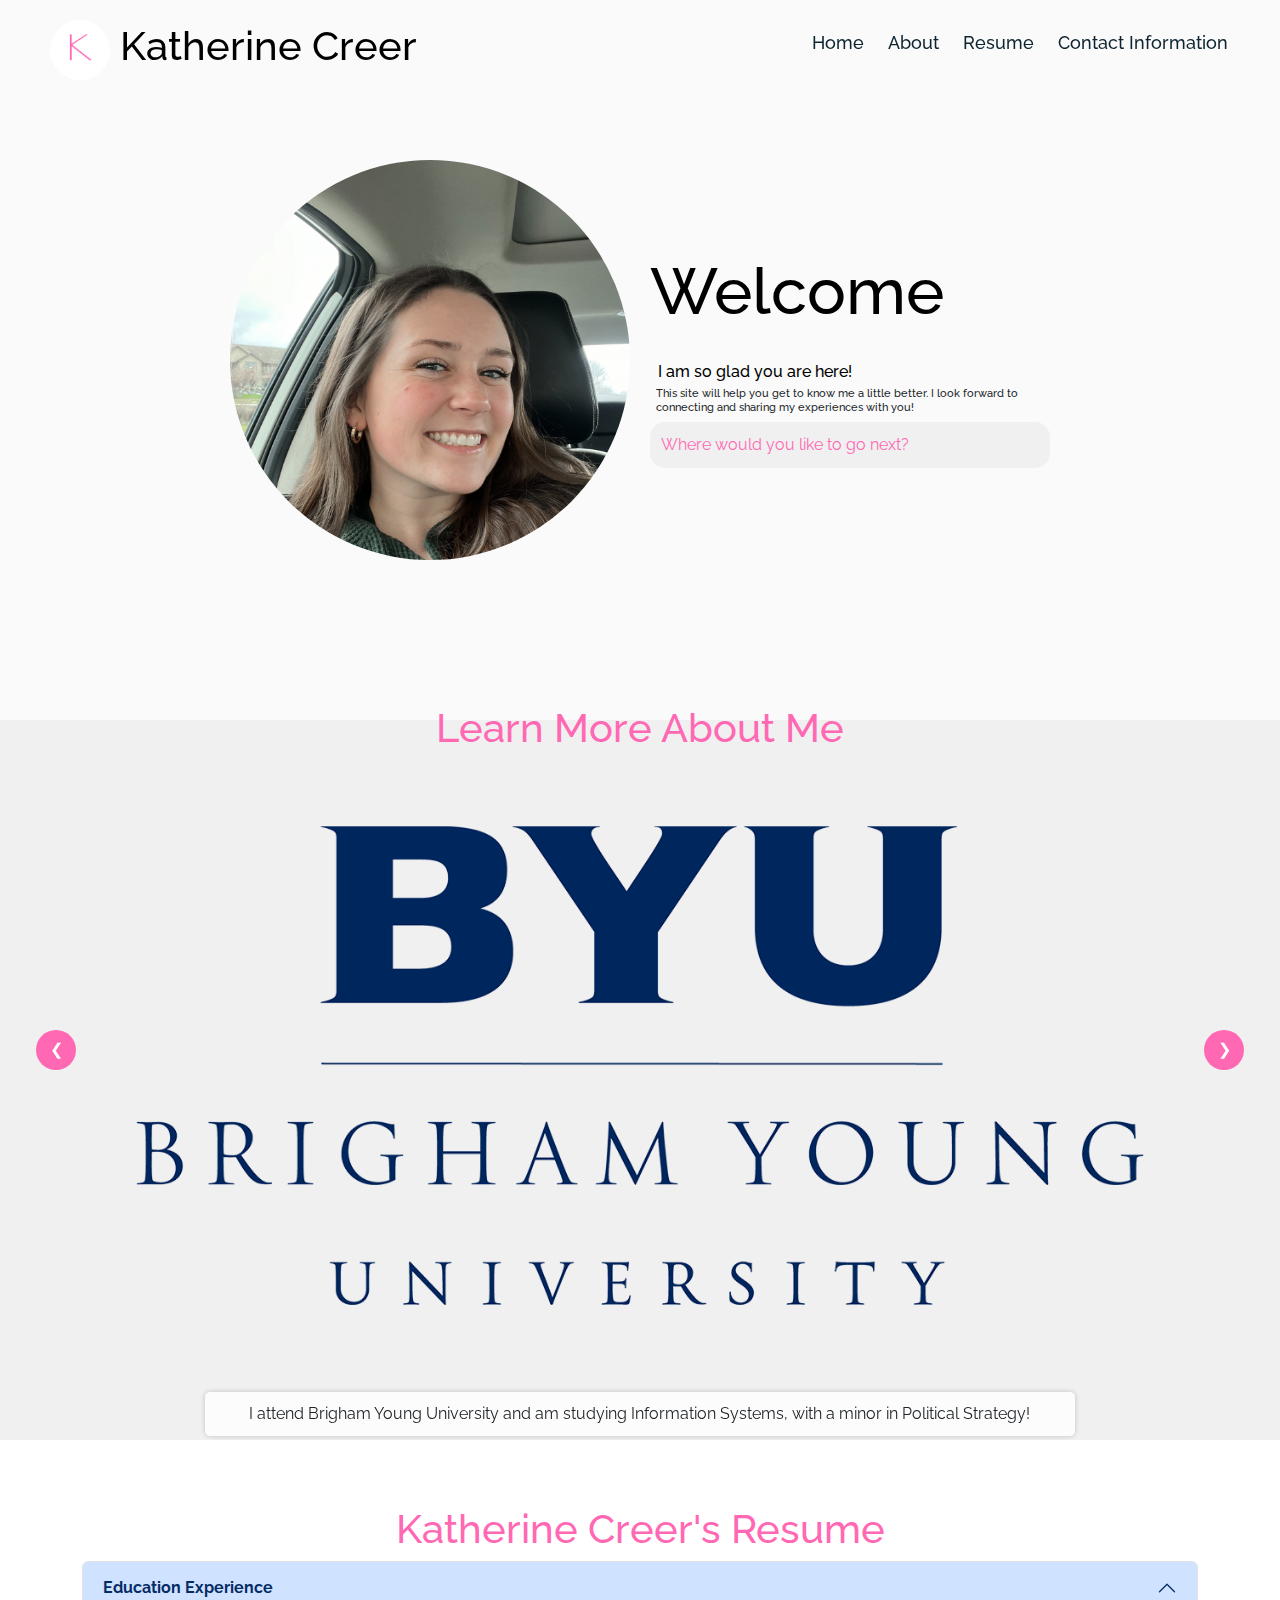
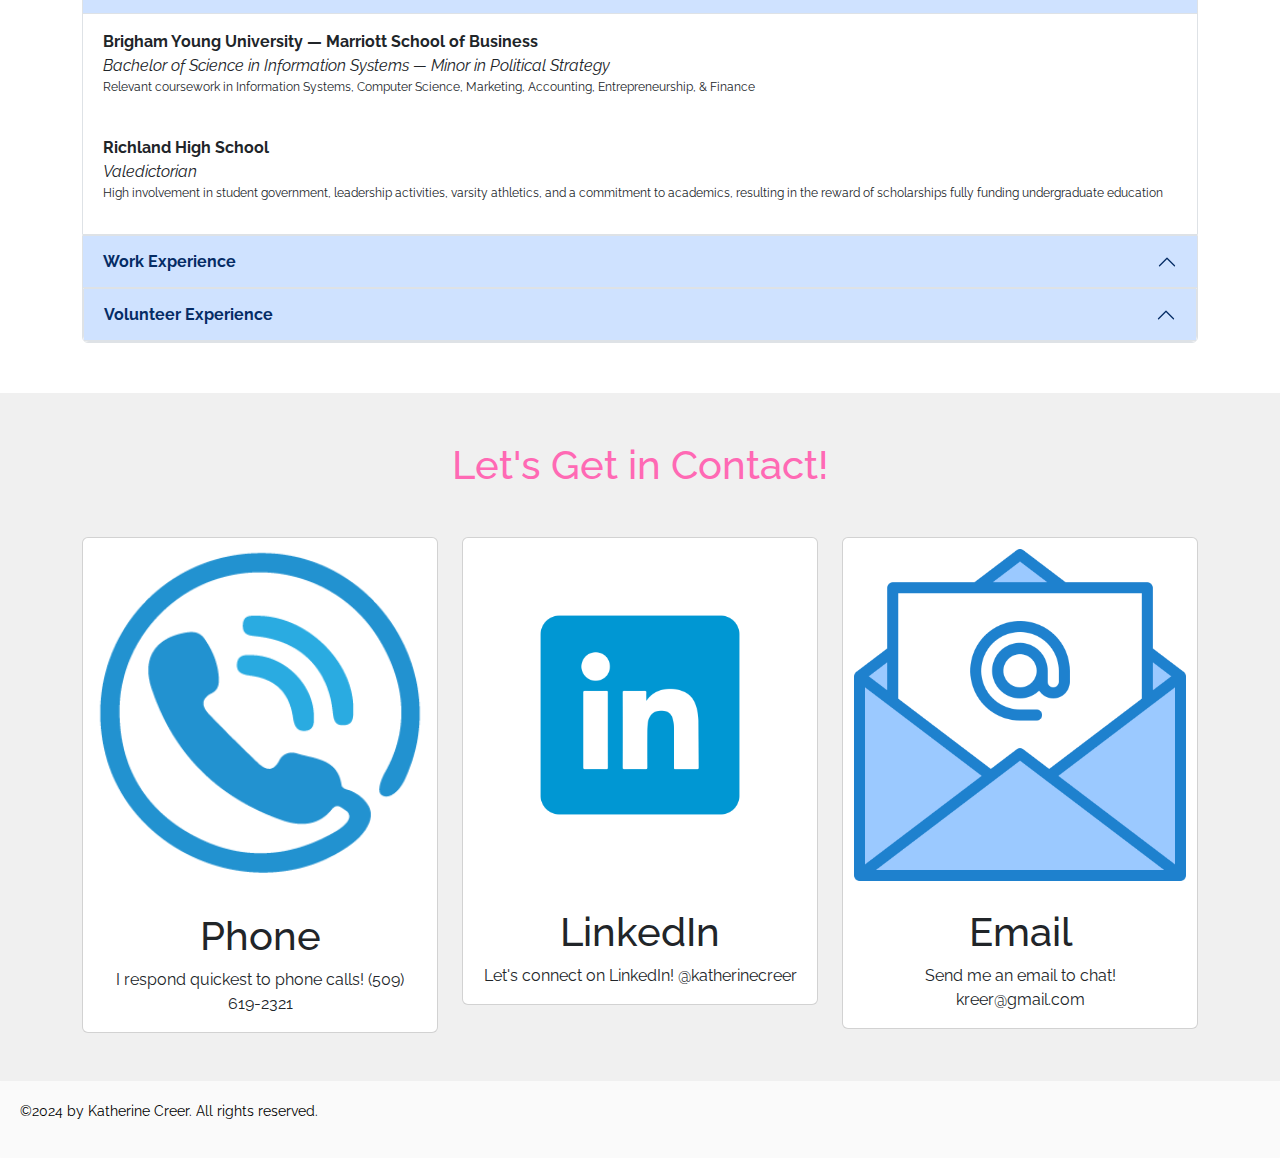
==== index.html @ 97d48628 "Finished edits" ====
<!DOCTYPE html>
<html lang="en">
<head>
    <meta charset="UTF-8">
    <meta name="viewport" content="width=device-width, initial-scale=1.0">
    <title>Document</title>
    <link href="https://cdn.jsdelivr.net/npm/bootstrap@5.3.3/dist/css/bootstrap.min.css" rel="stylesheet"
        integrity="sha384-QWTKZyjpPEjISv5WaRU9OFeRpok6YctnYmDr5pNlyT2bRjXh0JMhjY6hW+ALEwIH" crossorigin="anonymous">
        <script defer src="https://cdn.jsdelivr.net/npm/bootstrap@5.3.3/dist/js/bootstrap.bundle.min.js"
            integrity="sha384-YvpcrYf0tY3lHB60NNkmXc5s9fDVZLESaAA55NDzOxhy9GkcIdslK1eN7N6jIeHz"
            crossorigin="anonymous"></script>
    <!--Added Google Font connection here-->
    <link rel="preconnect" href="https://fonts.googleapis.com">
    <link rel="preconnect" href="https://fonts.gstatic.com" crossorigin>
    <link href="https://fonts.googleapis.com/css2?family=Raleway:ital@0;1&display=swap" rel="stylesheet">
    <link rel="stylesheet" href="styles.css">
</head>

<body>
    <header>
        <!--Nav Bar here-->
        <nav>
            <div class="nav-content">
                <div class="logo">
                    <img src="K logo.png" alt="website logo">
                    <a href="#"><h1 style="color: black;">Katherine Creer</h1></a>
                </div>
                <ul class="nav-links">
                    <li><a href="#home">Home</a></li>
                    <li><a href="#about-me">About</a></li>
                    <li><a href="#resume">Resume</a></li>
                    <li><a href="#cards">Contact Information</a></li>
                </ul>
            </div>
        </nav>
    </header>
        <!--Home Landing Page-->
        <section id="home" class="home">
            <div class="main-container">
                <div class="circle-container">
                    <img src="Katherine_Creer.JPG" alt="image of the author">
                </div>
                <div class="word-container">
                    <h1 class="main-heading">Welcome</h1>
                    <br>
                    <h2 class="subheading">I am so glad you are here!</h2>
                        <h3 class="subsubheading">This site will help you get to know me a little better. I look forward to connecting and sharing my experiences with you!</h3>

                    <!--Dropdown menu here----------------------->
                    <div class="drop-down-optional-task">
                        <button class="dropdown-list">Where would you like to go next?</button>
                        <div class="dropdown-options">
                            <a href ="#about-me">About Me!</a>
                            <a href="#resume">Resume</a>
                            <a href = "#cards">Contact me!</a>
                        </div>
                    </div>
                </div>
            </div>
        </section>

        <!--About Me Section-------------------------------------------->
        <section id="about-me" class="about-me">
            <div class="learn-more">
                <h1>Learn More About Me</h1>
            <div>
            <div class="about-me-main-container">
                <div class="carousel">
                    <div class="carousel-item">
                        <img src="BYU-logo.png" alt="BYU-logo">
                        <div class="carousel-text">
                            <p>I attend Brigham Young University and am studying Information Systems, with a minor in Political Strategy!</p>
                        </div>
                    </div>
                
                    <div class="carousel-item">
                        <img src="Mt-Rainier.jpeg" alt="Mt-Rainier">
                        <div class="carousel-text">
                            <p>I grew up in Washington State and love to explore the many mountains there!</p>
                        </div>
                    </div>
                
                    <div class="carousel-item">
                        <img src="San-Diego-Temple.jpeg" alt="San-Diego-Temple">
                        <div class="carousel-text">
                            <p>I served a mission in San Diego, California and it was a dream!</p>
                        </div>
                    </div>
                
                    <div class="carousel-nav">
                        <button onclick="prevSlide()">❮</button>
                        <button onclick="nextSlide()">❯</button>
                    </div>
                </div>
                </div>
            </div>
        </section>

        <!--Resume Section--------------------------->
        <section id="resume" class="resume" style="margin-bottom: 50px;">
            <div class="container">
                <h1 style="color: hotpink; margin-top: 65px; text-align: center;">Katherine Creer's Resume</h1>
                <div class="accordion" id="accordionExample">

                    <div class="accordion-item border gray">
                        <h2 class="accordion-header">
                            <button class="accordion-button fw-bold custom-button" type="button" data-bs-toggle="collapse" data-bs-target="#collapseOne"
                                aria-expanded="true" aria-controls="collapseOne">
                                Education Experience
                            </button>
                        </h2>
                        <div id="collapseOne" class="accordion-collapse collapse show" data-bs-parent="#accordionExample">
                            <div class="accordion-body">
                                <strong>Brigham Young University — Marriott School of Business</strong> 
                                <br>
                                <span class="fst-italic">Bachelor of Science in Information Systems — Minor in Political Strategy</span>
                                <br>
                                <p style="font-size: 12px;">Relevant coursework in Information Systems, Computer Science, Marketing, Accounting, Entrepreneurship, & Finance</p>
                                <br>
                                <strong>Richland High School</strong>
                                <br>
                                <span class="fst-italic">Valedictorian</span>
                                <br>
                                <p style="font-size: 12px;">High involvement in student government, leadership activities, varsity athletics, and a commitment to academics,
                                resulting in the reward of scholarships fully funding undergraduate education</p>
                            </div>
                        </div>
                    </div>

                    <div class="accordion-item border gray">
                        <h2 class="accordion-header">
                            <button class="accordion-button fw-bold" type="button" data-bs-toggle="collapse" data-bs-target="#collapseTwo"
                                aria-expanded="true" aria-controls="collapseTwo">
                                    Work Experience
                                </button>
                        </h2>
                        <div id="collapseTwo" class="accordion-collapse collapse" data-bs-parent="#accordionExample">
                            <div class="accordion-body">
                                <strong>The Church of Jesus Christ of Latter-day Saints</strong> 
                                <br>
                                <span class="fst-italic">Technology Solution Consultant</span>
                                <br>
                                <ul style="font-size: 12px;">
                                    <li>Contribute as 1 of 4 members of an internal consulting team, responsible for driving efficiency across 9 departments</li>
                                    <li>Acting project manager for the development of 2 software applications, both currently used by 100’s of end users</li>
                                    <li>Create low-code solutions using the Microsoft Power Platform, SQL, Python, and Tableau</li>
                                    <li>Analyze current workflows and suggest minimum viable products to enhance effectiveness and streamline operations</li>
                                </ul>
                                <br>
                                <strong>Missionary Training Center</strong>
                                <br>
                                <span class="fst-italic">Training Lead</span>
                                <br>
                                <ul style="font-size: 12px;">
                                    <li>Managed logistical and operational projects interrelated to 5 directors, 19 supervisors, and 25 managers</li>
                                    <li>Led the transition of all training department materials into Microsoft project management software</li>
                                    <li>Coordinated logistical scheduling of 100’s of students to teachers weekly</li>
                                </ul>
                                <br>
                                <strong>Northwest Paddleboarding</strong>
                                <br>
                                <span class="fst-italic">Customer Experience Support Lead</span>
                                <br>
                                <ul style="font-size: 12px;">
                                    <li>Restructured and assisted in hiring a team of 30+ individuals leading to a 4% increase of revenue</li>
                                    <li>Managed 1000’s of customer financial records and processed customer adjustments</li>
                                    <li>CIncreased efficiency in customer experience by 7 minutes through improvements in computer systems</li>
                                </ul>
                        </div>
                    </div>
                    <div class="accordion-item border gray">
                        <h2 class="accordion-header">
                            <button class="accordion-button fw-bold" type="button" data-bs-toggle="collapse" data-bs-target="#collapseThree"
                                aria-expanded="true" aria-controls="collapseThree">
                                Volunteer Experience
                            </button>
                        </h2>
                        <div id="collapseThree" class="accordion-collapse collapse" data-bs-parent="#accordionExample">
                            <div class="accordion-body">
                                <strong>Provo City School District</strong>
                                <br>
                                <span class="fst-italic">Volunteer English Class Support</span>
                                <br>
                                <ul style="font-size: 12px;">
                                    <li>Contribute support to a lead teacher in a class of 30 students to manage time and logistical information</li>
                                    <li>Communicate essential verbal and social skills and answers to non-native English speakers</li>
                                </ul>
                                <br>
                                <strong>The Church of Jesus Christ of Latter-day Saints</strong>
                                <br>
                                <span class="fst-italic">Volunteer Representative</span>
                                <br>
                                <ul style="font-size: 12px;">
                                    <li>Trained 200 volunteer representatives while delivering support and feedback in the Spanish language</li>
                                    <li>Expanded leadership adaptability and influence while working in a small group of 20</li>
                                    <li>Served on 6 leadership councils and taught 20+ workshops to heighten productivity and unity among representatives</li>
                                </ul>
                            </div>
                        </div>
                    </div>
                </div>
            </div>
        </section>

        <!--Lets Get in Contact Section--------------------------------->
        <section id="cards" class="py-5" style="background-color: #F0F0F0;">
            <div class="container">
                <h1 class="text-center mb-5" style="color: hotpink;">Let's Get in Contact!</h1>
                <div class="row row-cols-1 row-cols-md-3 g-4">
                    <div class="col">
                        <div class="card">
                            <img src="phone1.png" class="card-img-top" alt="phone">
                            <div class="card-body text-center">
                                <h1 class="card-title">Phone</h1>
                                <p class="card-text">I respond quickest to phone calls!
                                                    (509) 619-2321</p>
                            </div>
                        </div>
                    </div>
                    <div class="col">
                        <div class="card">
                            <img src="linkedin2.png" class="card-img-top" alt="linkedin-logo">
                            <div class="card-body text-center">
                                <h1 class="card-title">LinkedIn</h1>
                                <p class="card-text">Let's connect on LinkedIn! 
                                                    @katherinecreer</p>
                            </div>
                        </div>
                    </div>
                    <div class="col">
                        <div class="card">
                            <img src="email.png" class="card-img-top" alt="email">
                            <div class="card-body text-center">
                                <h1 class="card-title">Email</h1>
                                <p class="card-text">Send me an email to chat!
                                                    kreer@gmail.com</p>
                            </div>
                        </div>
                    </div>
                </div>
            </div>
        </section>

        <script>
            let nav = document.querySelector("nav");
            window.onscroll = function () {
                if (document.documentElement.scrollTop > 20) {
                    nav.classList.add("sticky");
                } else {
                    nav.classList.remove("sticky");}}
        </script>
        <!-- Added this from a ChatGPT respnse asking how to help the buttons I creasted to work -->
        <script>
            let currentSlide = 0;
            const slides = document.querySelectorAll('.carousel-item');
            function showSlide(index) {
                slides.forEach((slide) => {
                    slide.style.display = 'none';});
                slides[index].style.display = 'block';}
            function prevSlide() {
                currentSlide = (currentSlide - 1 + slides.length) % slides.length;
                showSlide(currentSlide);}
            function nextSlide() {
                currentSlide = (currentSlide + 1) % slides.length;
                showSlide(currentSlide);}
            showSlide(currentSlide);
        </script>

</body>
<footer>
    <div class="footer-content">
        <p>&copy;2024 by Katherine Creer. All rights reserved.</p>
    </div>
</footer>
</html>
---- styles.css ----
* {
    margin: 0;
    padding: 0;
    box-sizing: border-box;
    text-decoration: none;
    font-family: 'Raleway', sans-serif;
}

h1 {
    font-family: 'Raleway', sans-serif;
    color: hotpink;
}


/* Navigation Bar CSS ---------------------------- */

nav {
    position: fixed;
    top: 0;
    left: 0;
    width: 100%;
    padding: 20px;
    transition: all 0.4s ease;
    /*This is the z-indexProfessor Kearl helped me figure out*/
    z-index: 1;}

nav.sticky {
    padding: 15px 20px;
    background: #FAFAFA;
    color: black;
    box-shadow: 0;}

nav .nav-content {
    height: 100%;
    font-family: 'Raleway', sans-serif;
    max-width: 1200px;
    margin: auto;
    display: flex;
    align-items: center;
    justify-content: space-between;}

nav .logo a {
    font-weight: 500;
    font-size: 35px;
    color: cadetblue;}

.nav-content .nav-links {
    display: flex;}

.nav-content .nav-links li {
    list-style: none;
    margin: 0 8px;}

.nav-links li a {
    text-decoration: none;
    color: #0E2431;
    font-size: 18px;
    font-weight: 500;
    padding: 10px 4px;
    transition: all 0.3s ease;}

/*Here is my hover affect (changes from black to blue) */
.nav-links li a:hover {
    color: cadetblue;}

nav.sticky .nav-links li a {
    color: black;
    transition: all 0.4s ease;}

nav.sticky .nav-links li a:hover {
    color: #0E2431;}

.nav-content .logo {
    display: flex;
    align-items: center;
    margin-left: 10px;}

.nav-content .logo a {
    font-weight: 500;
    font-size: 35px;
    color: black;}

.logo {
    display: flex;
    align-items: center;}

.logo img {
    width: 60px;
    height: 60px;
    border-radius: 50%;
    margin-right: 10px;}

.logo a {
    font-weight: 500;
    font-size: 35px;
    color: cadetblue;
    text-decoration: none;}

/* Body CSS ---------------------------- */

.home {
    height: 80vh;
    width: 100%;
    background: url("images/background.png") no-repeat;
    background-size: cover;
    background-position: center;
    background-attachment: fixed;
    background-color: #FAFAFA;
    font-family: 'Ubuntu', sans-serif;
    background-attachment: fixed;
    display: flex;
    justify-content: center;
    align-items: center;}

.main-container{
    display: flex;
    align-items: center;}

.circle-container {
    width: 400px;
    height: 400px;
    border-radius: 50%;
    overflow: hidden;
    margin-right: 20px;}

.circle-container img {
    width: 100%;
    height: auto;
    display: block;}

.word-container{
    max-width: 400px;}

h3{
    font-size: 11px;
    margin-left: 6px;}

.main-heading{
    font-size: 65px;
    color:black}

.subheading{
    font-size: 16px;
    font-weight: 500;
    color: black;
    margin-bottom: 6px;
    margin-left: 8px;}

.text {
    text-align: justify;
    padding: 40px 80px;
    box-shadow: -px 0 10px lightgray;}

/* DROPDOWN CSS ------------------------------------- */

.drop-down-optional-task{
    background-color: #F0F0F0;
    padding: 10px;
    border: none;
    border-radius: 15px;
    cursor: pointer;}

.dropdown-list{
    background-color: #F0F0F0;
    color: hotpink;
    padding: 1px;
    text-align: left;
    font-size: 16px;
    border: none;
    cursor: pointer;}

.dropdown-options{
    display: none;
    position: absolute;
    background-color: #f9f9f9;
    min-width: 160px;
    box-shadow: 0px 8px 16px 0px rgba(0, 0, 0, 0.2);
    z-index: 1;}
 
.dropdown-options a {
    color: black;
    padding: 12px 16px;
    text-decoration: none;
    display: block;}

/*Another hovering style here */
.dropdown-options a:hover {
    color: cadetblue;}

.drop-down-optional-task:hover .dropdown-options {
    display: block;}

/* About Me CSS ---------------------------- */
.about-me {
    height: 80vh;
    width: 100%;
    background: url("images/background.png") no-repeat;
    background-size: cover;
    background-position: center;
    background-attachment: fixed;
    background-color: #F0F0F0;
    font-family: 'Ubuntu', sans-serif;
    background-attachment: fixed;
    display: flex;
    justify-content: center;
    align-items: center;
    padding: 50px 0;}

.about-me-main-container {
    max-width: 85%;
    margin: 0 auto;}

.learn-more{
    text-align: center;
    position: absolute;}

.carousel {
    position: relative;
    border-radius: 10px;
    box-shadow: 0 0 10px rgba(0, 0, 0, 0.1);
    max-height: 500px;}

.carousel-item {
    display: flex;
    flex-direction: column;
    text-align: center;
    align-items: center;    position: relative;
}

.carousel-text {
    max-width: 80%;
    margin: 20px auto;
    text-align: center;
}

.carousel-text p {
    background-color: rgba(255, 255, 255, 0.8);
    padding: 10px;
    border-radius: 5px;
    box-shadow: 0 0 5px rgba(0, 0, 0, 0.2);
}


.carousel-item img {
    width: 100%;
    height: auto;
    border-radius: 10px;
}

.carousel-item:first-child {
    display: block;
}

.carousel-nav {
    position: absolute;
    top: 50%;
    left: 0;
    right: 0;
    margin-top: 300px;
    margin-left: -30px;
    margin-right: -30px;
    display: flex;
    justify-content: space-between;
}

.carousel-nav button {
    background-color: hotpink;
    color: #fff;
    border: none;
    border-radius: 50%;
    width: 40px;
    height: 40px;
    cursor: pointer;
    margin: -30px;
}

.carousel-nav button:hover {
    background-color: cadetblue;}


/* Contact Me and Resume Sections are all Bootstrap styling ---------------------------- */

/* Footer CSS */
footer {
    border-radius: 1px;
    background-color: #FAFAFA;
    color: black;
    font-size: small;
    padding: 20px 0;}

.footer-content{
    font-size: 14px;
    margin-left: 20px;}
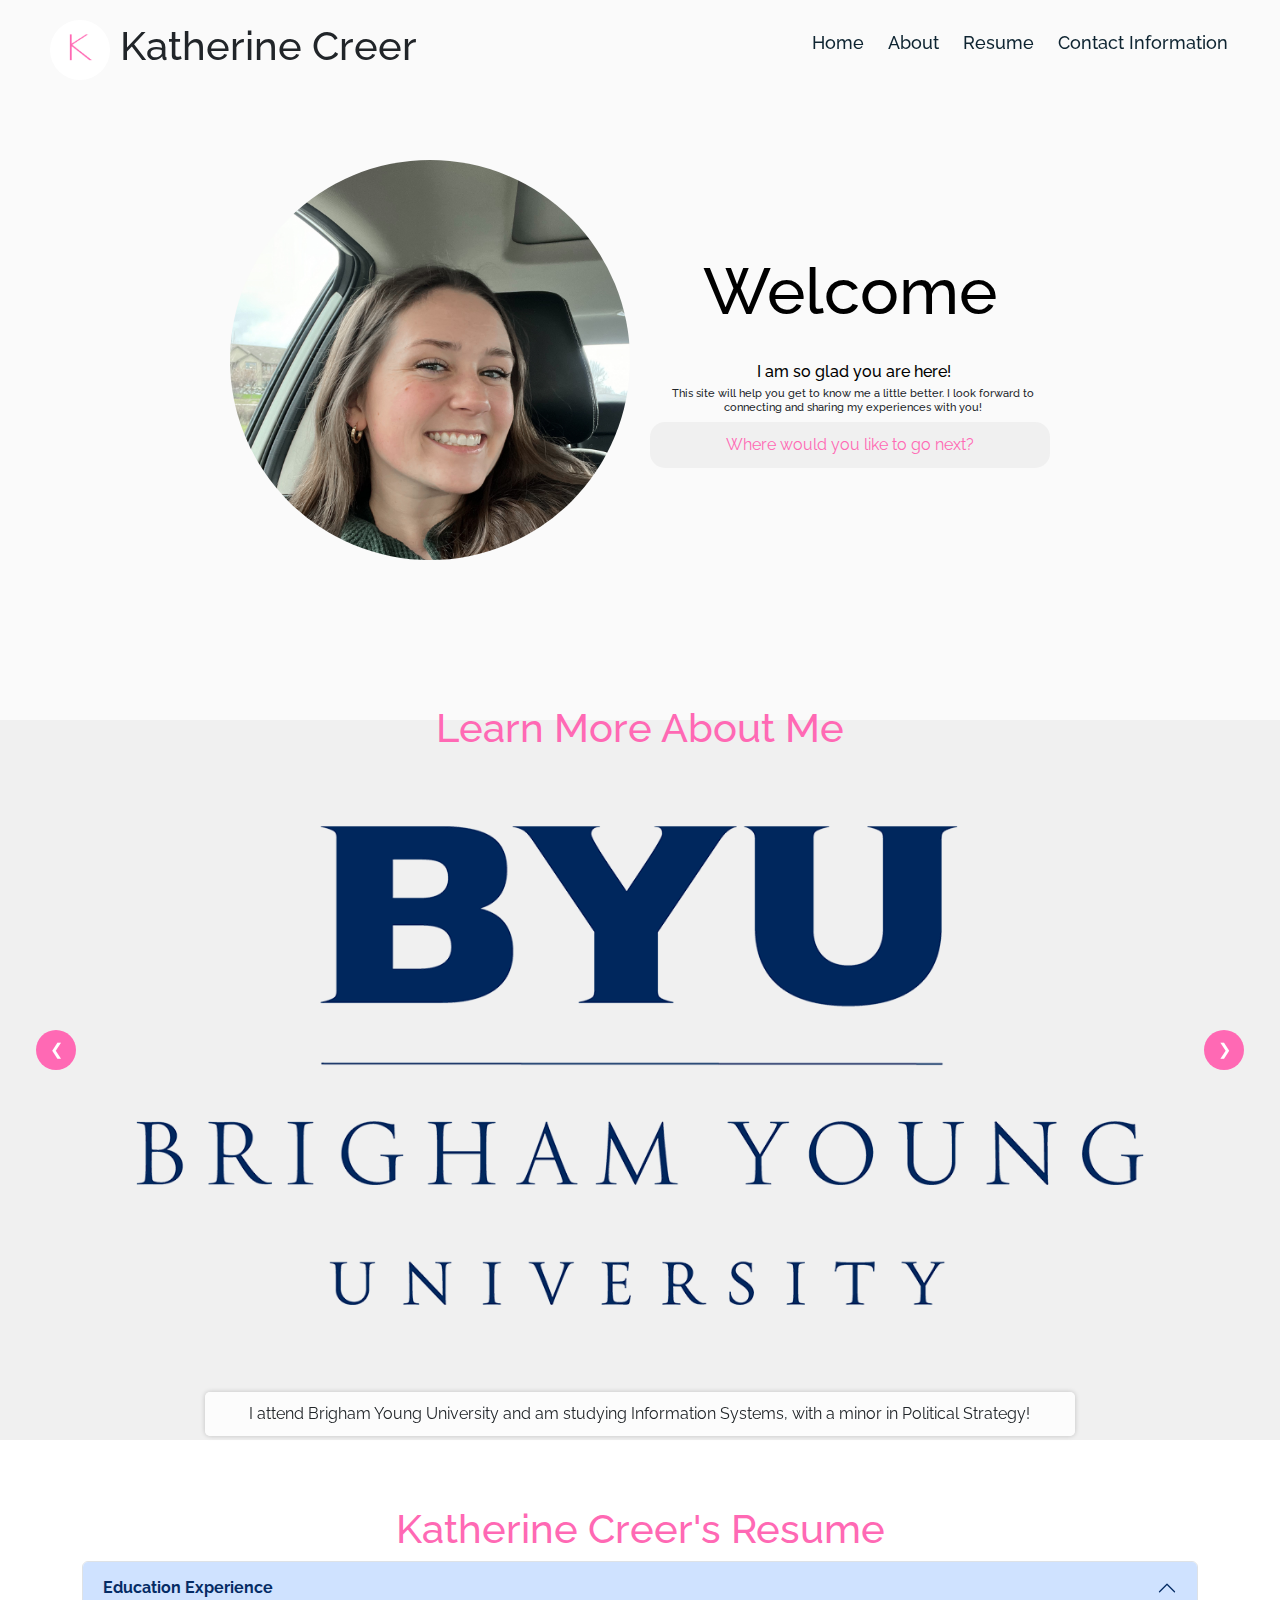
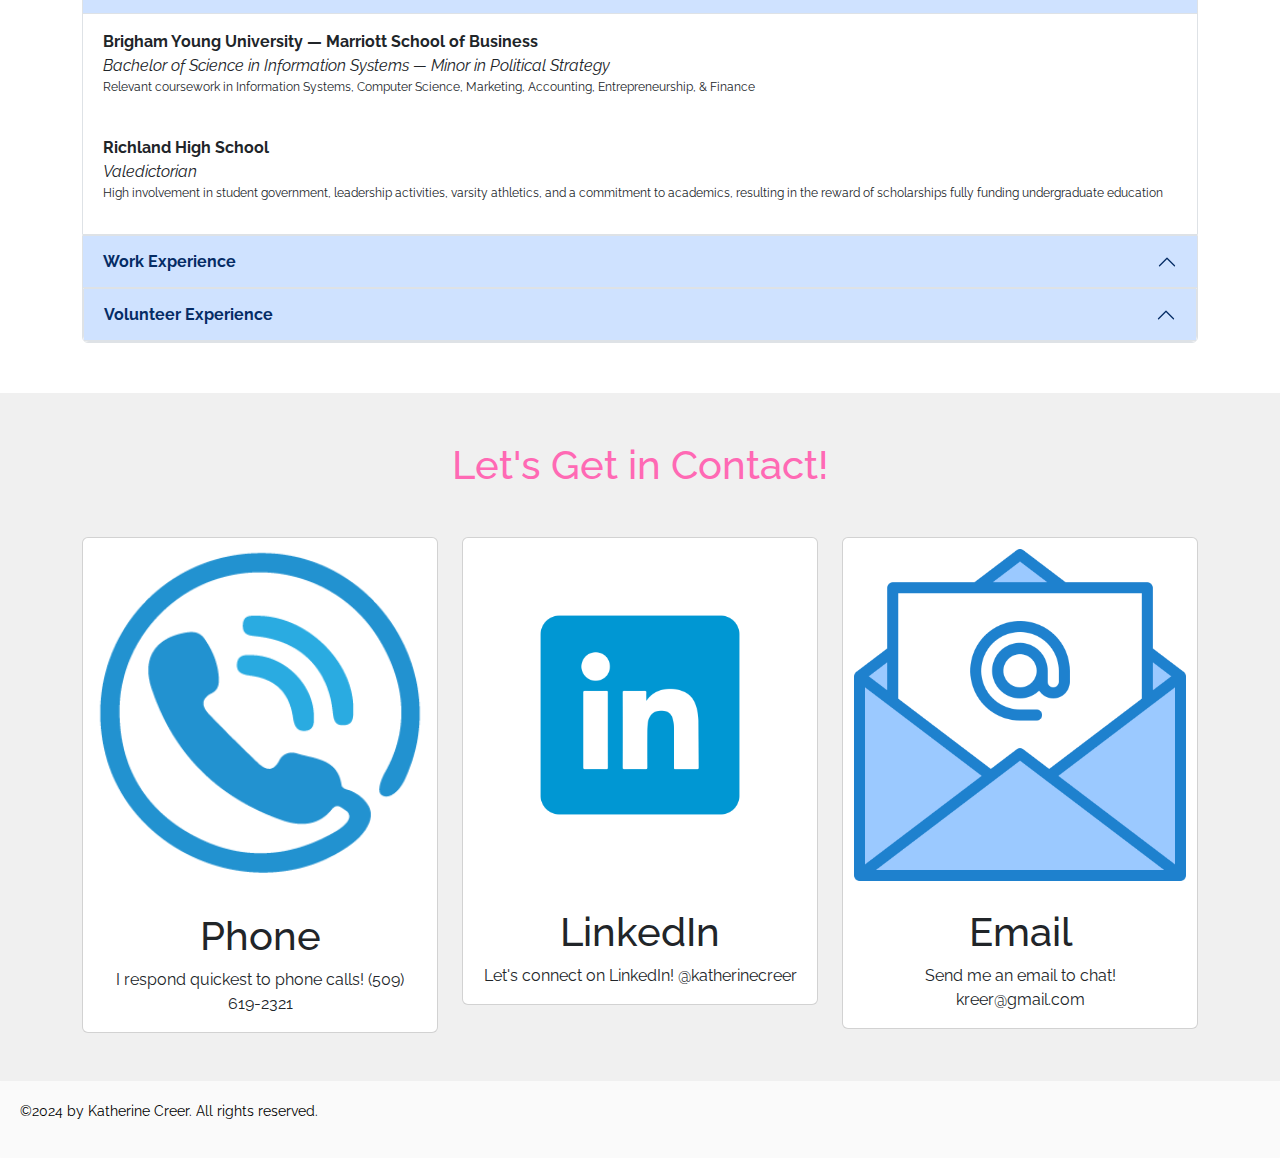
==== commit 1db75761: "Added more Bootstrap styling" ====
--- a/index.html
+++ b/index.html
@@ -19,11 +19,11 @@
 <body>
     <header>
         <!--Nav Bar here-->
-        <nav>
+        <nav class="'navbar navbar-expand-lg">
             <div class="nav-content">
                 <div class="logo">
                     <img src="K logo.png" alt="website logo">
-                    <a href="#"><h1 style="color: black;">Katherine Creer</h1></a>
+                    <a href="#"><h1 class="text-dark">Katherine Creer</h1></a>
                 </div>
                 <ul class="nav-links">
                     <li><a href="#home">Home</a></li>
@@ -35,7 +35,7 @@
         </nav>
     </header>
         <!--Home Landing Page-->
-        <section id="home" class="home">
+        <section id="home" class="home text-center">
             <div class="main-container">
                 <div class="circle-container">
                     <img src="Katherine_Creer.JPG" alt="image of the author">
@@ -48,7 +48,7 @@
 
                     <!--Dropdown menu here----------------------->
                     <div class="drop-down-optional-task">
-                        <button class="dropdown-list">Where would you like to go next?</button>
+                        <button class="dropdown-list btn">Where would you like to go next?</button>
                         <div class="dropdown-options">
                             <a href ="#about-me">About Me!</a>
                             <a href="#resume">Resume</a>
@@ -164,7 +164,7 @@
                                 <ul style="font-size: 12px;">
                                     <li>Restructured and assisted in hiring a team of 30+ individuals leading to a 4% increase of revenue</li>
                                     <li>Managed 1000’s of customer financial records and processed customer adjustments</li>
-                                    <li>CIncreased efficiency in customer experience by 7 minutes through improvements in computer systems</li>
+                                    <li>Increased efficiency in customer experience by 7 minutes through improvements in computer systems</li>
                                 </ul>
                         </div>
                     </div>
--- a/styles.css
+++ b/styles.css
@@ -145,11 +145,6 @@
     color: black;
     margin-bottom: 6px;
     margin-left: 8px;}
-
-.text {
-    text-align: justify;
-    padding: 40px 80px;
-    box-shadow: -px 0 10px lightgray;}
 
 /* DROPDOWN CSS ------------------------------------- */
 
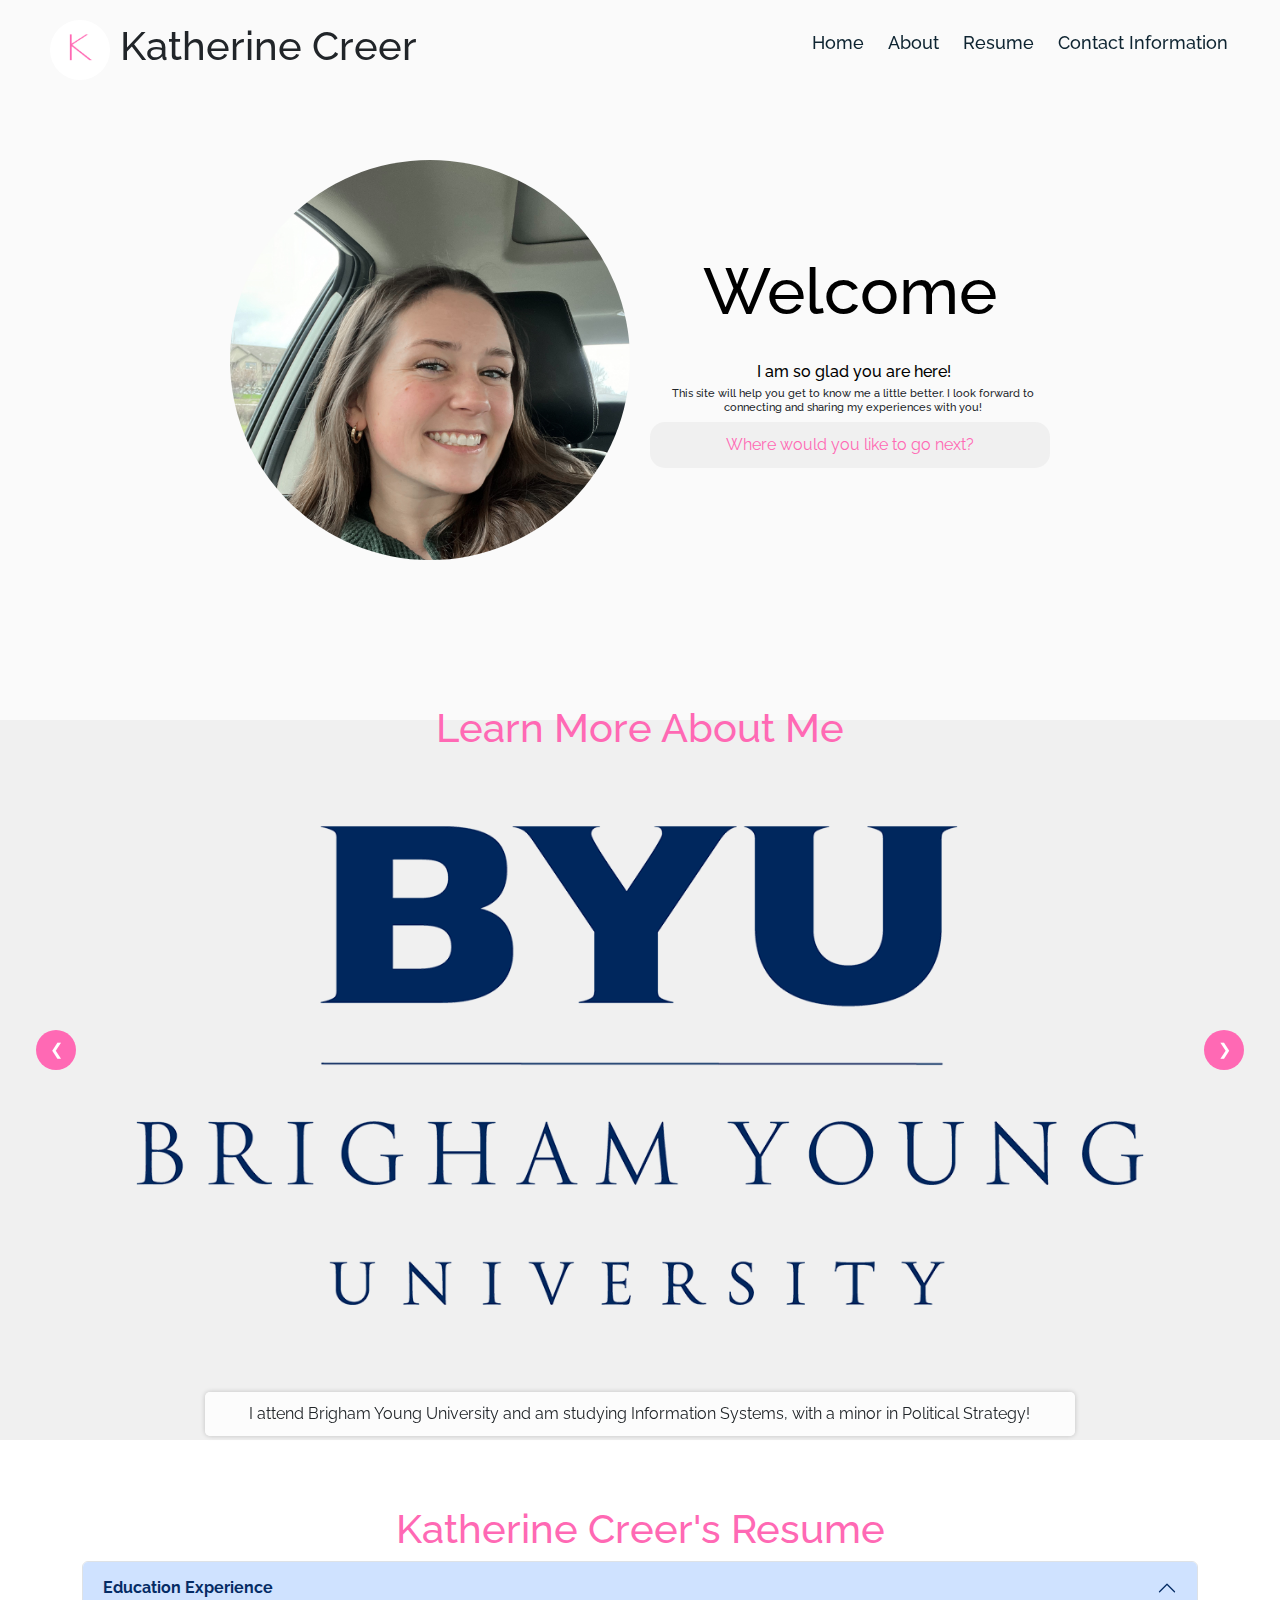
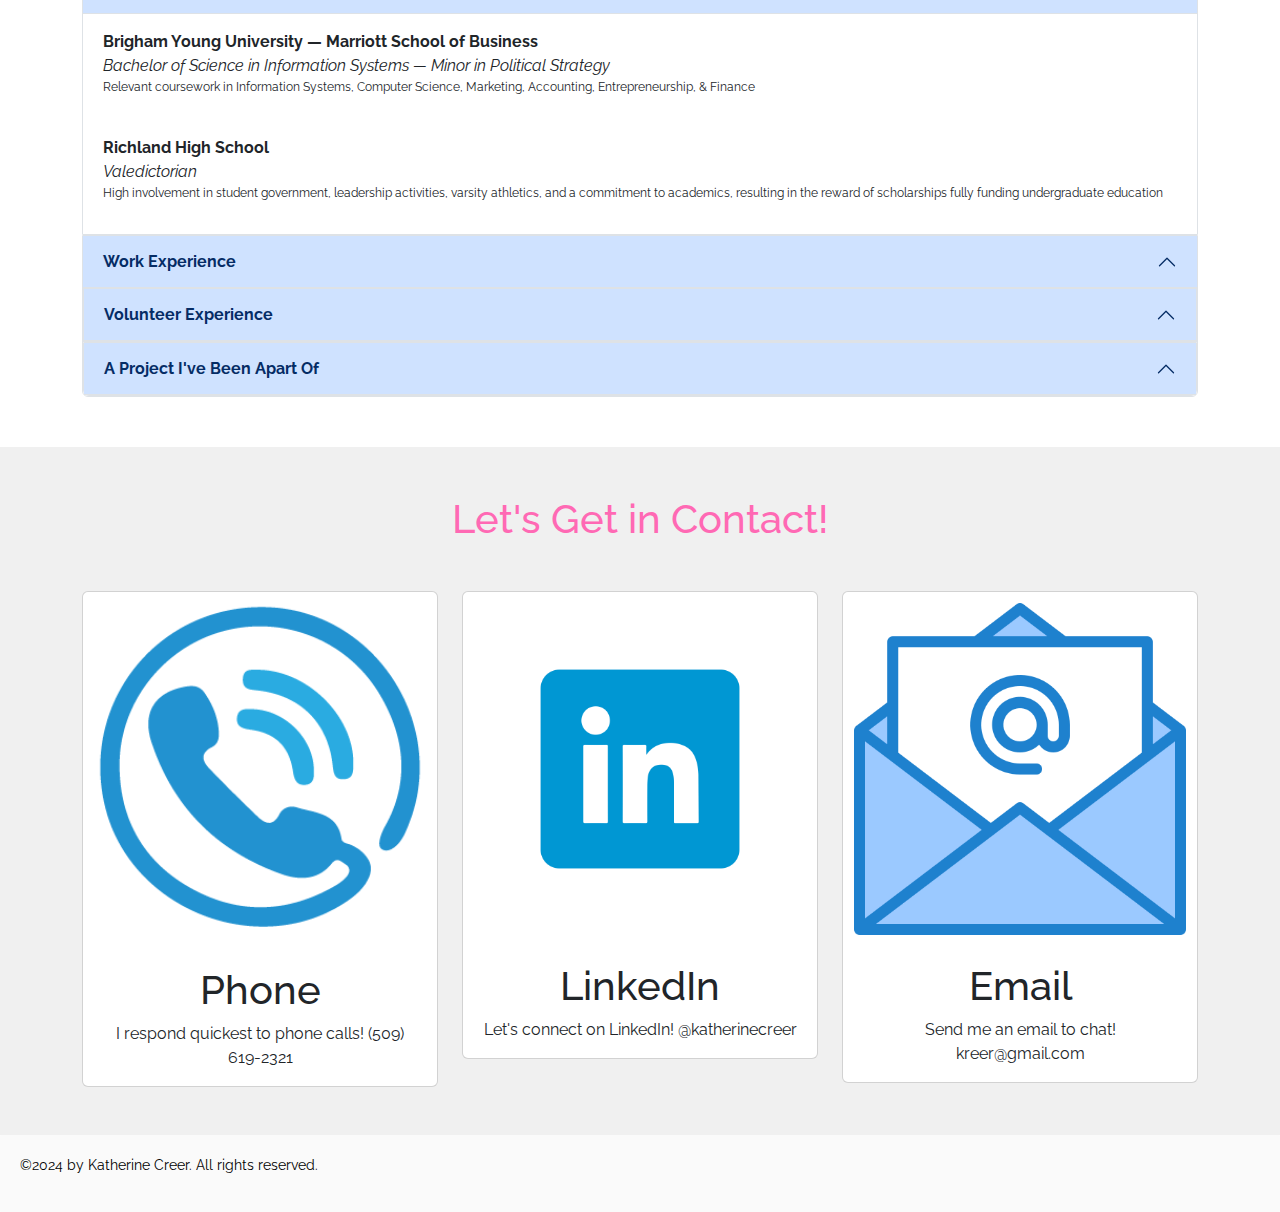
==== commit a26cf9ed: "Added favicon" ====
--- a/index.html
+++ b/index.html
@@ -3,13 +3,14 @@
 <head>
     <meta charset="UTF-8">
     <meta name="viewport" content="width=device-width, initial-scale=1.0">
-    <title>Document</title>
+    <title>Katherine's Portfolio</title>
+    <link rel="icon" type="image/x-icon" href="favicon.png">
     <link href="https://cdn.jsdelivr.net/npm/bootstrap@5.3.3/dist/css/bootstrap.min.css" rel="stylesheet"
         integrity="sha384-QWTKZyjpPEjISv5WaRU9OFeRpok6YctnYmDr5pNlyT2bRjXh0JMhjY6hW+ALEwIH" crossorigin="anonymous">
         <script defer src="https://cdn.jsdelivr.net/npm/bootstrap@5.3.3/dist/js/bootstrap.bundle.min.js"
             integrity="sha384-YvpcrYf0tY3lHB60NNkmXc5s9fDVZLESaAA55NDzOxhy9GkcIdslK1eN7N6jIeHz"
             crossorigin="anonymous"></script>
-    <!--Added Google Font connection here-->
+    <!--Added Google Font connection here---------------------->
     <link rel="preconnect" href="https://fonts.googleapis.com">
     <link rel="preconnect" href="https://fonts.gstatic.com" crossorigin>
     <link href="https://fonts.googleapis.com/css2?family=Raleway:ital@0;1&display=swap" rel="stylesheet">
@@ -18,7 +19,7 @@
 
 <body>
     <header>
-        <!--Nav Bar here-->
+        <!--Nav Bar here----------------------->
         <nav class="'navbar navbar-expand-lg">
             <div class="nav-content">
                 <div class="logo">
@@ -34,7 +35,7 @@
             </div>
         </nav>
     </header>
-        <!--Home Landing Page-->
+        <!--Home Landing Page-------------------------->
         <section id="home" class="home text-center">
             <div class="main-container">
                 <div class="circle-container">
@@ -195,6 +196,24 @@
                                     <li>Expanded leadership adaptability and influence while working in a small group of 20</li>
                                     <li>Served on 6 leadership councils and taught 20+ workshops to heighten productivity and unity among representatives</li>
                                 </ul>
+                            </div>
+                        </div>
+                    </div>
+                    <div class="accordion-item border gray">
+                        <h2 class="accordion-header">
+                            <button class="accordion-button fw-bold" type="button" data-bs-toggle="collapse" data-bs-target="#collapseFour"
+                                aria-expanded="true" aria-controls="collapseFour">
+                                A Project I've Been Apart Of
+                            </button>
+                        </h2>
+                        <div id="collapseFour" class="accordion-collapse collapse" data-bs-parent="#accordionExample">
+                            <div class="accordion-body d-flex justify-content-center align-items-center">
+                                <div class="embed-responsive embed-responsive-16by9">
+                                    <iframe width="560" height="315" src="https://www.youtube.com/embed/JETGRLYxlYE?si=iTB8GnEA3aCL6Ma3"
+                                        title="YouTube video player" frameborder="0"
+                                        allow="accelerometer; autoplay; clipboard-write; encrypted-media; gyroscope; picture-in-picture; web-share"
+                                        allowfullscreen></iframe>
+                                </div>
                             </div>
                         </div>
                     </div>
@@ -241,6 +260,8 @@
             </div>
         </section>
 
+
+        <!-- Added this from a ChatGPT response asking how to keeo the navbar in place-->
         <script>
             let nav = document.querySelector("nav");
             window.onscroll = function () {
@@ -249,7 +270,8 @@
                 } else {
                     nav.classList.remove("sticky");}}
         </script>
-        <!-- Added this from a ChatGPT respnse asking how to help the buttons I creasted to work -->
+
+        <!-- Added this from a ChatGPT response asking how to help the buttons I created to work -->
         <script>
             let currentSlide = 0;
             const slides = document.querySelectorAll('.carousel-item');
@@ -265,8 +287,8 @@
                 showSlide(currentSlide);}
             showSlide(currentSlide);
         </script>
-
 </body>
+
 <footer>
     <div class="footer-content">
         <p>&copy;2024 by Katherine Creer. All rights reserved.</p>
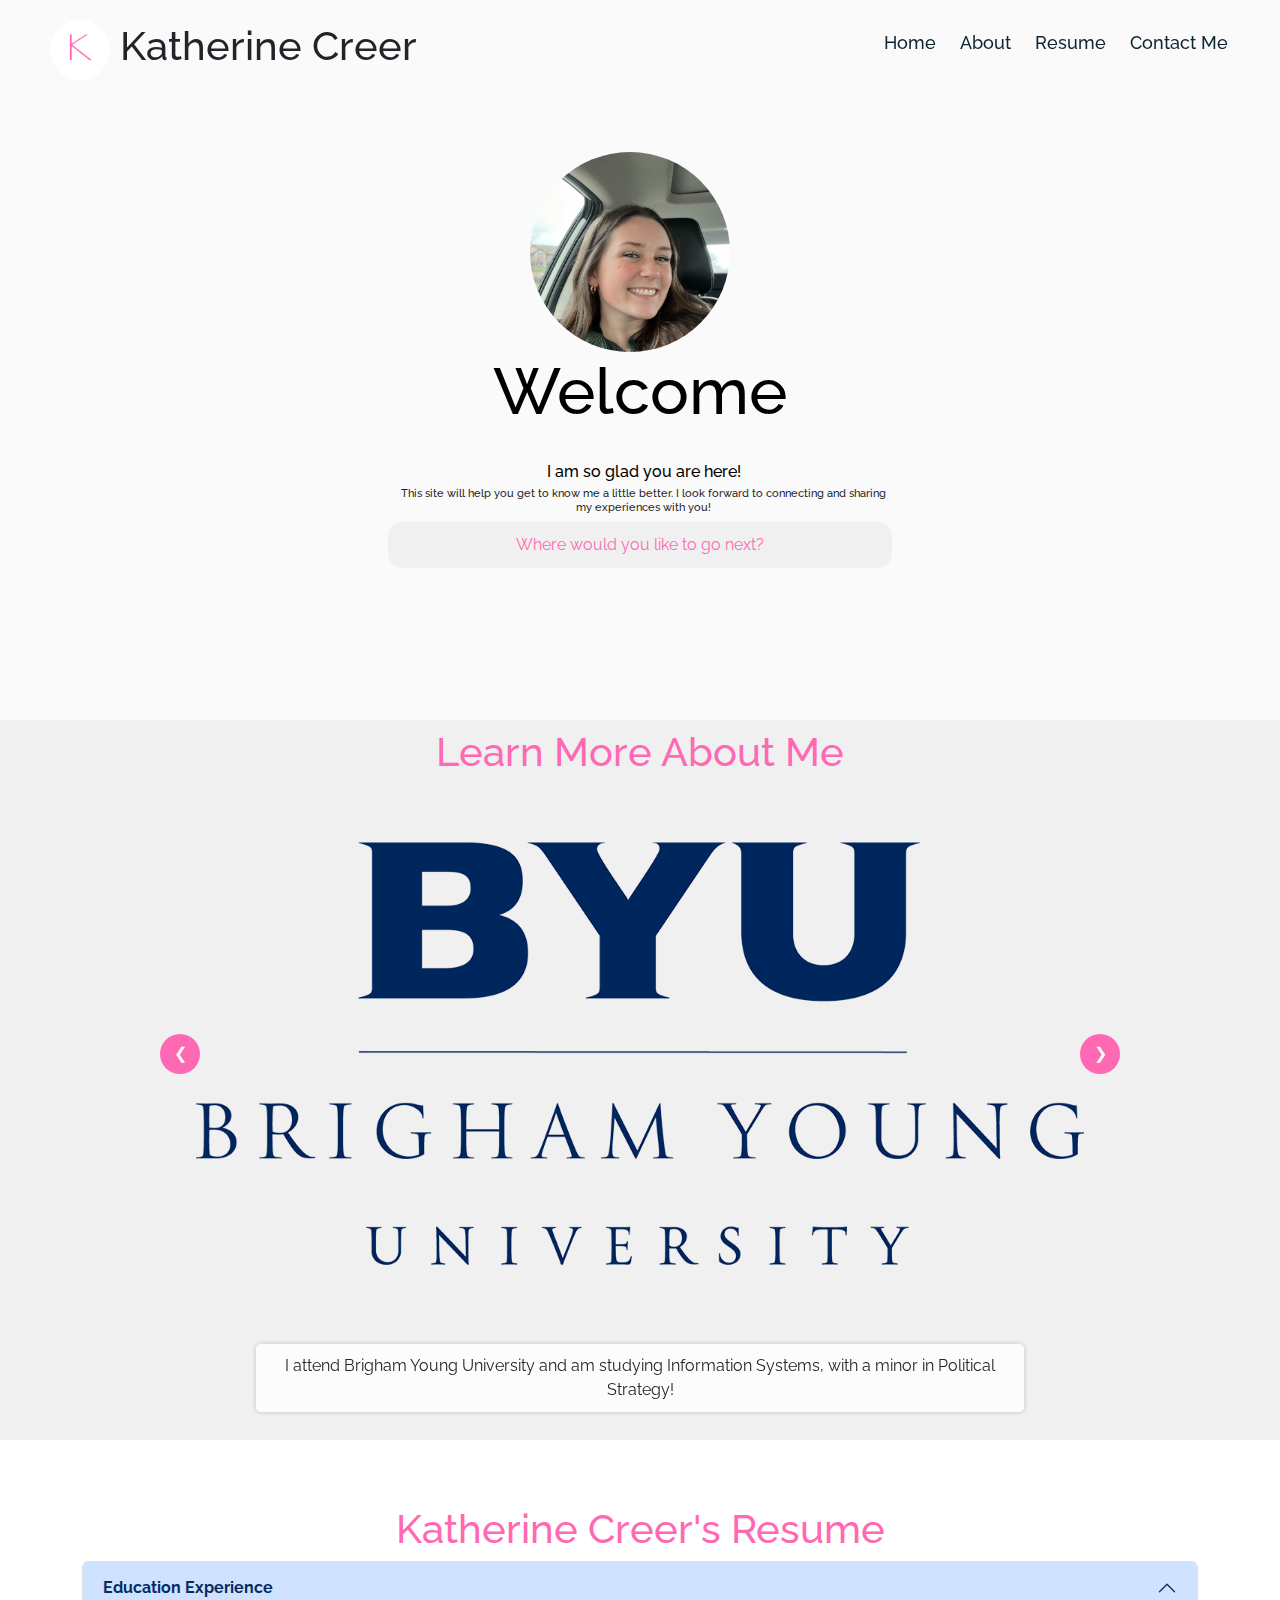
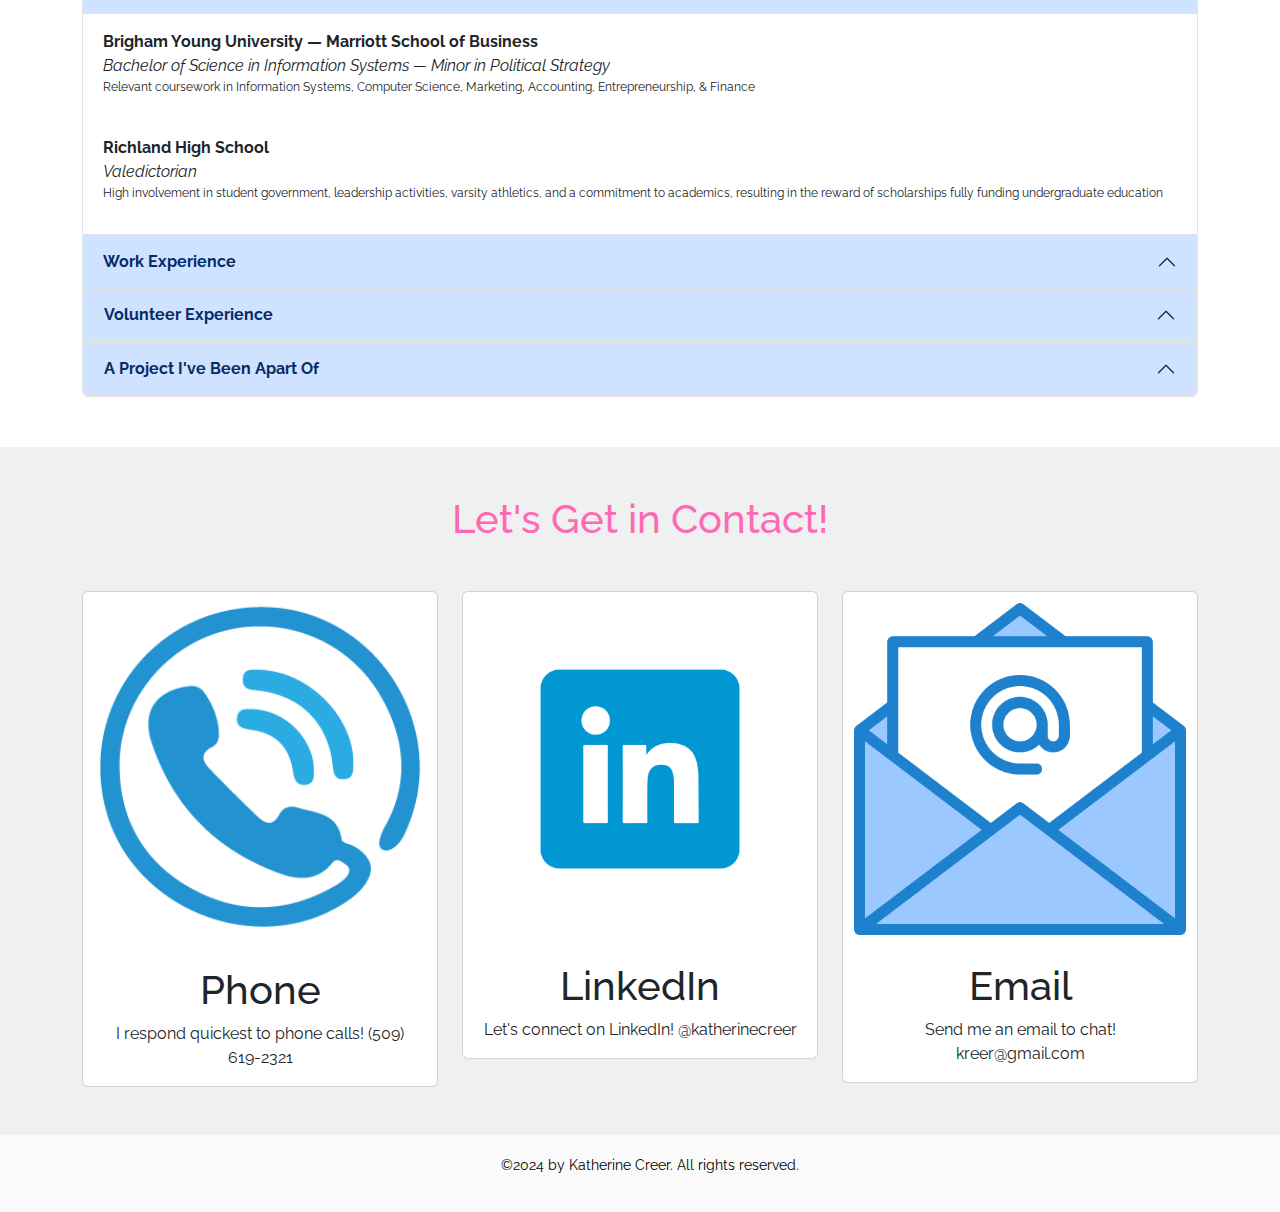
==== commit 6094dba4: "RESPONSIVE!!!" ====
--- a/index.html
+++ b/index.html
@@ -1,5 +1,8 @@
+<!--Kat Creer, March 2nd 2024, github username: katherinecreer published-->
+
 <!DOCTYPE html>
 <html lang="en">
+
 <head>
     <meta charset="UTF-8">
     <meta name="viewport" content="width=device-width, initial-scale=1.0">
@@ -7,9 +10,9 @@
     <link rel="icon" type="image/x-icon" href="favicon.png">
     <link href="https://cdn.jsdelivr.net/npm/bootstrap@5.3.3/dist/css/bootstrap.min.css" rel="stylesheet"
         integrity="sha384-QWTKZyjpPEjISv5WaRU9OFeRpok6YctnYmDr5pNlyT2bRjXh0JMhjY6hW+ALEwIH" crossorigin="anonymous">
-        <script defer src="https://cdn.jsdelivr.net/npm/bootstrap@5.3.3/dist/js/bootstrap.bundle.min.js"
-            integrity="sha384-YvpcrYf0tY3lHB60NNkmXc5s9fDVZLESaAA55NDzOxhy9GkcIdslK1eN7N6jIeHz"
-            crossorigin="anonymous"></script>
+    <script defer src="https://cdn.jsdelivr.net/npm/bootstrap@5.3.3/dist/js/bootstrap.bundle.min.js"
+        integrity="sha384-YvpcrYf0tY3lHB60NNkmXc5s9fDVZLESaAA55NDzOxhy9GkcIdslK1eN7N6jIeHz"
+        crossorigin="anonymous"></script>
     <!--Added Google Font connection here---------------------->
     <link rel="preconnect" href="https://fonts.googleapis.com">
     <link rel="preconnect" href="https://fonts.gstatic.com" crossorigin>
@@ -24,155 +27,169 @@
             <div class="nav-content">
                 <div class="logo">
                     <img src="K logo.png" alt="website logo">
-                    <a href="#"><h1 class="text-dark">Katherine Creer</h1></a>
+                    <a href="#">
+                        <h1 class="text-dark">Katherine Creer</h1>
+                    </a>
                 </div>
                 <ul class="nav-links">
                     <li><a href="#home">Home</a></li>
                     <li><a href="#about-me">About</a></li>
                     <li><a href="#resume">Resume</a></li>
-                    <li><a href="#cards">Contact Information</a></li>
+                    <li><a href="#cards">Contact Me</a></li>
                 </ul>
             </div>
         </nav>
     </header>
-        <!--Home Landing Page-------------------------->
-        <section id="home" class="home text-center">
-            <div class="main-container">
-                <div class="circle-container">
-                    <img src="Katherine_Creer.JPG" alt="image of the author">
-                </div>
-                <div class="word-container">
-                    <h1 class="main-heading">Welcome</h1>
-                    <br>
-                    <h2 class="subheading">I am so glad you are here!</h2>
-                        <h3 class="subsubheading">This site will help you get to know me a little better. I look forward to connecting and sharing my experiences with you!</h3>
-
-                    <!--Dropdown menu here----------------------->
-                    <div class="drop-down-optional-task">
-                        <button class="dropdown-list btn">Where would you like to go next?</button>
-                        <div class="dropdown-options">
-                            <a href ="#about-me">About Me!</a>
-                            <a href="#resume">Resume</a>
-                            <a href = "#cards">Contact me!</a>
-                        </div>
-                    </div>
-                </div>
-            </div>
-        </section>
-
-        <!--About Me Section-------------------------------------------->
-        <section id="about-me" class="about-me">
-            <div class="learn-more">
-                <h1>Learn More About Me</h1>
-            <div>
-            <div class="about-me-main-container">
-                <div class="carousel">
-                    <div class="carousel-item">
-                        <img src="BYU-logo.png" alt="BYU-logo">
-                        <div class="carousel-text">
-                            <p>I attend Brigham Young University and am studying Information Systems, with a minor in Political Strategy!</p>
-                        </div>
-                    </div>
-                
-                    <div class="carousel-item">
-                        <img src="Mt-Rainier.jpeg" alt="Mt-Rainier">
-                        <div class="carousel-text">
-                            <p>I grew up in Washington State and love to explore the many mountains there!</p>
-                        </div>
-                    </div>
-                
-                    <div class="carousel-item">
-                        <img src="San-Diego-Temple.jpeg" alt="San-Diego-Temple">
-                        <div class="carousel-text">
-                            <p>I served a mission in San Diego, California and it was a dream!</p>
-                        </div>
-                    </div>
-                
-                    <div class="carousel-nav">
-                        <button onclick="prevSlide()">❮</button>
-                        <button onclick="nextSlide()">❯</button>
-                    </div>
-                </div>
-                </div>
-            </div>
-        </section>
-
-        <!--Resume Section--------------------------->
-        <section id="resume" class="resume" style="margin-bottom: 50px;">
-            <div class="container">
-                <h1 style="color: hotpink; margin-top: 65px; text-align: center;">Katherine Creer's Resume</h1>
-                <div class="accordion" id="accordionExample">
-
+    <!--Home Landing Page-------------------------->
+    <section id="home" class="home text-center">
+        <div class="main-container">
+            <div class="circle-container">
+                <img src="Katherine_Creer.JPG" alt="image of the author">
+            </div>
+            <div class="word-container">
+                <h1 class="main-heading">Welcome</h1>
+                <br>
+                <h2 class="subheading">I am so glad you are here!</h2>
+                <h3 class="subsubheading">This site will help you get to know me a little better. I look forward to
+                    connecting and sharing my experiences with you!</h3>
+
+                <!--Dropdown menu here----------------------->
+                <div class="drop-down-optional-task">
+                    <button class="dropdown-list btn">Where would you like to go next?</button>
+                    <div class="dropdown-options">
+                        <a href="#about-me">About Me!</a>
+                        <a href="#resume">Resume</a>
+                        <a href="#cards">Contact me!</a>
+                    </div>
+                </div>
+            </div>
+        </div>
+    </section>
+
+    <!--About Me Section-------------------------------------------->
+    <section id="about-me" class="about-me">
+        <div class="learn-more">
+            <h1>Learn More About Me</h1>
+                <div class="about-me-main-container">
+                    <div class="carousel">
+                        <div class="carousel-item">
+                            <img src="BYU-logo.png" alt="BYU-logo">
+                            <div class="carousel-text">
+                                <p>I attend Brigham Young University and am studying Information Systems, with a minor
+                                    in Political Strategy!</p>
+                            </div>
+                        </div>
+
+                        <div class="carousel-item">
+                            <img src="Mt-Rainier.jpeg" alt="Mt-Rainier">
+                            <div class="carousel-text">
+                                <p>I grew up in Washington State and love to explore the many mountains there!</p>
+                            </div>
+                        </div>
+
+                        <div class="carousel-item">
+                            <img src="San-Diego-Temple.jpeg" alt="San-Diego-Temple">
+                            <div class="carousel-text">
+                                <p>I served a mission in San Diego, California and it was a dream!</p>
+                            </div>
+                        </div>
+
+                        <div class="carousel-nav">
+                            <button onclick="prevSlide()">❮</button>
+                            <button onclick="nextSlide()">❯</button>
+                        </div>
+                    </div>
+                </div>
+            </div>
+    </section>
+
+    <!--Resume Section--------------------------->
+    <section id="resume" class="resume" style="margin-bottom: 50px;">
+        <div class="container">
+            <h1 style="color: hotpink; margin-top: 65px; text-align: center;">Katherine Creer's Resume</h1>
+            <div class="accordion" id="accordionExample">
+
+                <div class="accordion-item border gray">
+                    <h2 class="accordion-header">
+                        <button class="accordion-button fw-bold custom-button" type="button" data-bs-toggle="collapse"
+                            data-bs-target="#collapseOne" aria-expanded="true" aria-controls="collapseOne">
+                            Education Experience
+                        </button>
+                    </h2>
+                    <div id="collapseOne" class="accordion-collapse collapse show" data-bs-parent="#accordionExample">
+                        <div class="accordion-body">
+                            <strong>Brigham Young University — Marriott School of Business</strong>
+                            <br>
+                            <span class="fst-italic">Bachelor of Science in Information Systems — Minor in Political
+                                Strategy</span>
+                            <br>
+                            <p style="font-size: 12px;">Relevant coursework in Information Systems, Computer Science,
+                                Marketing, Accounting, Entrepreneurship, & Finance</p>
+                            <br>
+                            <strong>Richland High School</strong>
+                            <br>
+                            <span class="fst-italic">Valedictorian</span>
+                            <br>
+                            <p style="font-size: 12px;">High involvement in student government, leadership activities,
+                                varsity athletics, and a commitment to academics,
+                                resulting in the reward of scholarships fully funding undergraduate education</p>
+                        </div>
+                    </div>
+                </div>
+
+                <div class="accordion-item border gray">
+                    <h2 class="accordion-header">
+                        <button class="accordion-button fw-bold" type="button" data-bs-toggle="collapse"
+                            data-bs-target="#collapseTwo" aria-expanded="true" aria-controls="collapseTwo">
+                            Work Experience
+                        </button>
+                    </h2>
+                    <div id="collapseTwo" class="accordion-collapse collapse" data-bs-parent="#accordionExample">
+                        <div class="accordion-body">
+                            <strong>The Church of Jesus Christ of Latter-day Saints</strong>
+                            <br>
+                            <span class="fst-italic">Technology Solution Consultant</span>
+                            <br>
+                            <ul style="font-size: 12px;">
+                                <li>Contribute as 1 of 4 members of an internal consulting team, responsible for driving
+                                    efficiency across 9 departments</li>
+                                <li>Acting project manager for the development of 2 software applications, both
+                                    currently used by 100’s of end users</li>
+                                <li>Create low-code solutions using the Microsoft Power Platform, SQL, Python, and
+                                    Tableau</li>
+                                <li>Analyze current workflows and suggest minimum viable products to enhance
+                                    effectiveness and streamline operations</li>
+                            </ul>
+                            <br>
+                            <strong>Missionary Training Center</strong>
+                            <br>
+                            <span class="fst-italic">Training Lead</span>
+                            <br>
+                            <ul style="font-size: 12px;">
+                                <li>Managed logistical and operational projects interrelated to 5 directors, 19
+                                    supervisors, and 25 managers</li>
+                                <li>Led the transition of all training department materials into Microsoft project
+                                    management software</li>
+                                <li>Coordinated logistical scheduling of 100’s of students to teachers weekly</li>
+                            </ul>
+                            <br>
+                            <strong>Northwest Paddleboarding</strong>
+                            <br>
+                            <span class="fst-italic">Customer Experience Support Lead</span>
+                            <br>
+                            <ul style="font-size: 12px;">
+                                <li>Restructured and assisted in hiring a team of 30+ individuals leading to a 4%
+                                    increase of revenue</li>
+                                <li>Managed 1000’s of customer financial records and processed customer adjustments</li>
+                                <li>Increased efficiency in customer experience by 7 minutes through improvements in
+                                    computer systems</li>
+                            </ul>
+                        </div>
+                    </div>
                     <div class="accordion-item border gray">
                         <h2 class="accordion-header">
-                            <button class="accordion-button fw-bold custom-button" type="button" data-bs-toggle="collapse" data-bs-target="#collapseOne"
-                                aria-expanded="true" aria-controls="collapseOne">
-                                Education Experience
-                            </button>
-                        </h2>
-                        <div id="collapseOne" class="accordion-collapse collapse show" data-bs-parent="#accordionExample">
-                            <div class="accordion-body">
-                                <strong>Brigham Young University — Marriott School of Business</strong> 
-                                <br>
-                                <span class="fst-italic">Bachelor of Science in Information Systems — Minor in Political Strategy</span>
-                                <br>
-                                <p style="font-size: 12px;">Relevant coursework in Information Systems, Computer Science, Marketing, Accounting, Entrepreneurship, & Finance</p>
-                                <br>
-                                <strong>Richland High School</strong>
-                                <br>
-                                <span class="fst-italic">Valedictorian</span>
-                                <br>
-                                <p style="font-size: 12px;">High involvement in student government, leadership activities, varsity athletics, and a commitment to academics,
-                                resulting in the reward of scholarships fully funding undergraduate education</p>
-                            </div>
-                        </div>
-                    </div>
-
-                    <div class="accordion-item border gray">
-                        <h2 class="accordion-header">
-                            <button class="accordion-button fw-bold" type="button" data-bs-toggle="collapse" data-bs-target="#collapseTwo"
-                                aria-expanded="true" aria-controls="collapseTwo">
-                                    Work Experience
-                                </button>
-                        </h2>
-                        <div id="collapseTwo" class="accordion-collapse collapse" data-bs-parent="#accordionExample">
-                            <div class="accordion-body">
-                                <strong>The Church of Jesus Christ of Latter-day Saints</strong> 
-                                <br>
-                                <span class="fst-italic">Technology Solution Consultant</span>
-                                <br>
-                                <ul style="font-size: 12px;">
-                                    <li>Contribute as 1 of 4 members of an internal consulting team, responsible for driving efficiency across 9 departments</li>
-                                    <li>Acting project manager for the development of 2 software applications, both currently used by 100’s of end users</li>
-                                    <li>Create low-code solutions using the Microsoft Power Platform, SQL, Python, and Tableau</li>
-                                    <li>Analyze current workflows and suggest minimum viable products to enhance effectiveness and streamline operations</li>
-                                </ul>
-                                <br>
-                                <strong>Missionary Training Center</strong>
-                                <br>
-                                <span class="fst-italic">Training Lead</span>
-                                <br>
-                                <ul style="font-size: 12px;">
-                                    <li>Managed logistical and operational projects interrelated to 5 directors, 19 supervisors, and 25 managers</li>
-                                    <li>Led the transition of all training department materials into Microsoft project management software</li>
-                                    <li>Coordinated logistical scheduling of 100’s of students to teachers weekly</li>
-                                </ul>
-                                <br>
-                                <strong>Northwest Paddleboarding</strong>
-                                <br>
-                                <span class="fst-italic">Customer Experience Support Lead</span>
-                                <br>
-                                <ul style="font-size: 12px;">
-                                    <li>Restructured and assisted in hiring a team of 30+ individuals leading to a 4% increase of revenue</li>
-                                    <li>Managed 1000’s of customer financial records and processed customer adjustments</li>
-                                    <li>Increased efficiency in customer experience by 7 minutes through improvements in computer systems</li>
-                                </ul>
-                        </div>
-                    </div>
-                    <div class="accordion-item border gray">
-                        <h2 class="accordion-header">
-                            <button class="accordion-button fw-bold" type="button" data-bs-toggle="collapse" data-bs-target="#collapseThree"
-                                aria-expanded="true" aria-controls="collapseThree">
+                            <button class="accordion-button fw-bold" type="button" data-bs-toggle="collapse"
+                                data-bs-target="#collapseThree" aria-expanded="true" aria-controls="collapseThree">
                                 Volunteer Experience
                             </button>
                         </h2>
@@ -183,8 +200,10 @@
                                 <span class="fst-italic">Volunteer English Class Support</span>
                                 <br>
                                 <ul style="font-size: 12px;">
-                                    <li>Contribute support to a lead teacher in a class of 30 students to manage time and logistical information</li>
-                                    <li>Communicate essential verbal and social skills and answers to non-native English speakers</li>
+                                    <li>Contribute support to a lead teacher in a class of 30 students to manage time
+                                        and logistical information</li>
+                                    <li>Communicate essential verbal and social skills and answers to non-native English
+                                        speakers</li>
                                 </ul>
                                 <br>
                                 <strong>The Church of Jesus Christ of Latter-day Saints</strong>
@@ -192,24 +211,28 @@
                                 <span class="fst-italic">Volunteer Representative</span>
                                 <br>
                                 <ul style="font-size: 12px;">
-                                    <li>Trained 200 volunteer representatives while delivering support and feedback in the Spanish language</li>
-                                    <li>Expanded leadership adaptability and influence while working in a small group of 20</li>
-                                    <li>Served on 6 leadership councils and taught 20+ workshops to heighten productivity and unity among representatives</li>
+                                    <li>Trained 200 volunteer representatives while delivering support and feedback in
+                                        the Spanish language</li>
+                                    <li>Expanded leadership adaptability and influence while working in a small group of
+                                        20</li>
+                                    <li>Served on 6 leadership councils and taught 20+ workshops to heighten
+                                        productivity and unity among representatives</li>
                                 </ul>
                             </div>
                         </div>
                     </div>
                     <div class="accordion-item border gray">
                         <h2 class="accordion-header">
-                            <button class="accordion-button fw-bold" type="button" data-bs-toggle="collapse" data-bs-target="#collapseFour"
-                                aria-expanded="true" aria-controls="collapseFour">
+                            <button class="accordion-button fw-bold" type="button" data-bs-toggle="collapse"
+                                data-bs-target="#collapseFour" aria-expanded="true" aria-controls="collapseFour">
                                 A Project I've Been Apart Of
                             </button>
                         </h2>
                         <div id="collapseFour" class="accordion-collapse collapse" data-bs-parent="#accordionExample">
                             <div class="accordion-body d-flex justify-content-center align-items-center">
                                 <div class="embed-responsive embed-responsive-16by9">
-                                    <iframe width="560" height="315" src="https://www.youtube.com/embed/JETGRLYxlYE?si=iTB8GnEA3aCL6Ma3"
+                                    <iframe width="560" height="315"
+                                        src="https://www.youtube.com/embed/JETGRLYxlYE?si=iTB8GnEA3aCL6Ma3"
                                         title="YouTube video player" frameborder="0"
                                         allow="accelerometer; autoplay; clipboard-write; encrypted-media; gyroscope; picture-in-picture; web-share"
                                         allowfullscreen></iframe>
@@ -219,74 +242,80 @@
                     </div>
                 </div>
             </div>
-        </section>
-
-        <!--Lets Get in Contact Section--------------------------------->
-        <section id="cards" class="py-5" style="background-color: #F0F0F0;">
-            <div class="container">
-                <h1 class="text-center mb-5" style="color: hotpink;">Let's Get in Contact!</h1>
-                <div class="row row-cols-1 row-cols-md-3 g-4">
-                    <div class="col">
-                        <div class="card">
-                            <img src="phone1.png" class="card-img-top" alt="phone">
-                            <div class="card-body text-center">
-                                <h1 class="card-title">Phone</h1>
-                                <p class="card-text">I respond quickest to phone calls!
-                                                    (509) 619-2321</p>
-                            </div>
-                        </div>
-                    </div>
-                    <div class="col">
-                        <div class="card">
-                            <img src="linkedin2.png" class="card-img-top" alt="linkedin-logo">
-                            <div class="card-body text-center">
-                                <h1 class="card-title">LinkedIn</h1>
-                                <p class="card-text">Let's connect on LinkedIn! 
-                                                    @katherinecreer</p>
-                            </div>
-                        </div>
-                    </div>
-                    <div class="col">
-                        <div class="card">
-                            <img src="email.png" class="card-img-top" alt="email">
-                            <div class="card-body text-center">
-                                <h1 class="card-title">Email</h1>
-                                <p class="card-text">Send me an email to chat!
-                                                    kreer@gmail.com</p>
-                            </div>
-                        </div>
-                    </div>
-                </div>
-            </div>
-        </section>
-
-
-        <!-- Added this from a ChatGPT response asking how to keeo the navbar in place-->
-        <script>
-            let nav = document.querySelector("nav");
-            window.onscroll = function () {
-                if (document.documentElement.scrollTop > 20) {
-                    nav.classList.add("sticky");
-                } else {
-                    nav.classList.remove("sticky");}}
-        </script>
-
-        <!-- Added this from a ChatGPT response asking how to help the buttons I created to work -->
-        <script>
-            let currentSlide = 0;
-            const slides = document.querySelectorAll('.carousel-item');
-            function showSlide(index) {
-                slides.forEach((slide) => {
-                    slide.style.display = 'none';});
-                slides[index].style.display = 'block';}
-            function prevSlide() {
-                currentSlide = (currentSlide - 1 + slides.length) % slides.length;
-                showSlide(currentSlide);}
-            function nextSlide() {
-                currentSlide = (currentSlide + 1) % slides.length;
-                showSlide(currentSlide);}
+    </section>
+
+    <!--Lets Get in Contact Section--------------------------------->
+    <section id="cards" class="py-5" style="background-color: #F0F0F0;">
+        <div class="container">
+            <h1 class="text-center mb-5" style="color: hotpink;">Let's Get in Contact!</h1>
+            <div class="row row-cols-1 row-cols-md-3 g-4">
+                <div class="col">
+                    <div class="card">
+                        <img src="phone1.png" class="card-img-top" alt="phone">
+                        <div class="card-body text-center">
+                            <h1 class="card-title">Phone</h1>
+                            <p class="card-text">I respond quickest to phone calls!
+                                (509) 619-2321</p>
+                        </div>
+                    </div>
+                </div>
+                <div class="col">
+                    <div class="card">
+                        <img src="linkedin2.png" class="card-img-top" alt="linkedin-logo">
+                        <div class="card-body text-center">
+                            <h1 class="card-title">LinkedIn</h1>
+                            <p class="card-text">Let's connect on LinkedIn!
+                                @katherinecreer</p>
+                        </div>
+                    </div>
+                </div>
+                <div class="col">
+                    <div class="card">
+                        <img src="email.png" class="card-img-top" alt="email">
+                        <div class="card-body text-center">
+                            <h1 class="card-title">Email</h1>
+                            <p class="card-text">Send me an email to chat!
+                                kreer@gmail.com</p>
+                        </div>
+                    </div>
+                </div>
+            </div>
+        </div>
+    </section>
+
+
+    <!-- Added this from a ChatGPT response asking how to keeo the navbar in place-->
+    <script>
+        let nav = document.querySelector("nav");
+        window.onscroll = function () {
+            if (document.documentElement.scrollTop > 20) {
+                nav.classList.add("sticky");
+            } else {
+                nav.classList.remove("sticky");
+            }
+        }
+    </script>
+
+    <!-- Added this from a ChatGPT response asking how to help the buttons I created to work -->
+    <script>
+        let currentSlide = 0;
+        const slides = document.querySelectorAll('.carousel-item');
+        function showSlide(index) {
+            slides.forEach((slide) => {
+                slide.style.display = 'none';
+            });
+            slides[index].style.display = 'block';
+        }
+        function prevSlide() {
+            currentSlide = (currentSlide - 1 + slides.length) % slides.length;
             showSlide(currentSlide);
-        </script>
+        }
+        function nextSlide() {
+            currentSlide = (currentSlide + 1) % slides.length;
+            showSlide(currentSlide);
+        }
+        showSlide(currentSlide);
+    </script>
 </body>
 
 <footer>
@@ -294,4 +323,5 @@
         <p>&copy;2024 by Katherine Creer. All rights reserved.</p>
     </div>
 </footer>
+
 </html>--- a/styles.css
+++ b/styles.css
@@ -95,6 +95,27 @@
     font-size: 35px;
     color: cadetblue;
     text-decoration: none;}
+
+
+/* Adjusting Navigation Bar for Small Screens */
+@media (max-width: 768px) {
+    .nav-content {
+        flex-direction: column;
+        align-items: center;
+    }
+
+    .nav-links {
+        margin-top: 20px;
+    }
+
+    .nav-links li {
+        margin: 10px 0;
+    }
+
+    .logo {
+        margin-bottom: 20px;
+    }
+}
 
 /* Body CSS ---------------------------- */
 
@@ -114,11 +135,13 @@
 
 .main-container{
     display: flex;
-    align-items: center;}
+    align-items: center;
+    justify-content: center;
+    flex-direction: column;}
 
 .circle-container {
-    width: 400px;
-    height: 400px;
+    width: 200px;
+    height: 200px;
     border-radius: 50%;
     overflow: hidden;
     margin-right: 20px;}
@@ -129,7 +152,8 @@
     display: block;}
 
 .word-container{
-    max-width: 400px;}
+    max-width: 80%;
+    text-align: center;}
 
 h3{
     font-size: 11px;
@@ -202,7 +226,7 @@
     padding: 50px 0;}
 
 .about-me-main-container {
-    max-width: 85%;
+    max-width: 100%;
     margin: 0 auto;}
 
 .learn-more{
@@ -213,13 +237,19 @@
     position: relative;
     border-radius: 10px;
     box-shadow: 0 0 10px rgba(0, 0, 0, 0.1);
-    max-height: 500px;}
+    max-height: 500px;
+    width: 75%;
+    /* Adjusting carousel width */
+    margin: 0 auto;
+    /* Centering carousel */
+}
 
 .carousel-item {
     display: flex;
     flex-direction: column;
     text-align: center;
-    align-items: center;    position: relative;
+    align-items: center;
+    position: relative;
 }
 
 .carousel-text {
@@ -235,15 +265,10 @@
     box-shadow: 0 0 5px rgba(0, 0, 0, 0.2);
 }
 
-
 .carousel-item img {
     width: 100%;
     height: auto;
     border-radius: 10px;
-}
-
-.carousel-item:first-child {
-    display: block;
 }
 
 .carousel-nav {
@@ -251,9 +276,7 @@
     top: 50%;
     left: 0;
     right: 0;
-    margin-top: 300px;
-    margin-left: -30px;
-    margin-right: -30px;
+    transform: translatey(250px);
     display: flex;
     justify-content: space-between;
 }
@@ -266,12 +289,19 @@
     width: 40px;
     height: 40px;
     cursor: pointer;
-    margin: -30px;
 }
 
 .carousel-nav button:hover {
-    background-color: cadetblue;}
-
+    background-color: cadetblue;
+}
+
+/* Making Carousel Responsive */
+@media (max-width: 768px) {
+    .carousel {
+        width: 90%;
+        /* Adjusting carousel width for smaller screens */
+    }
+}
 
 /* Contact Me and Resume Sections are all Bootstrap styling ---------------------------- */
 
@@ -285,5 +315,6 @@
 
 .footer-content{
     font-size: 14px;
-    margin-left: 20px;}
-
+    margin-left: 20px;
+    text-align: center;}
+
